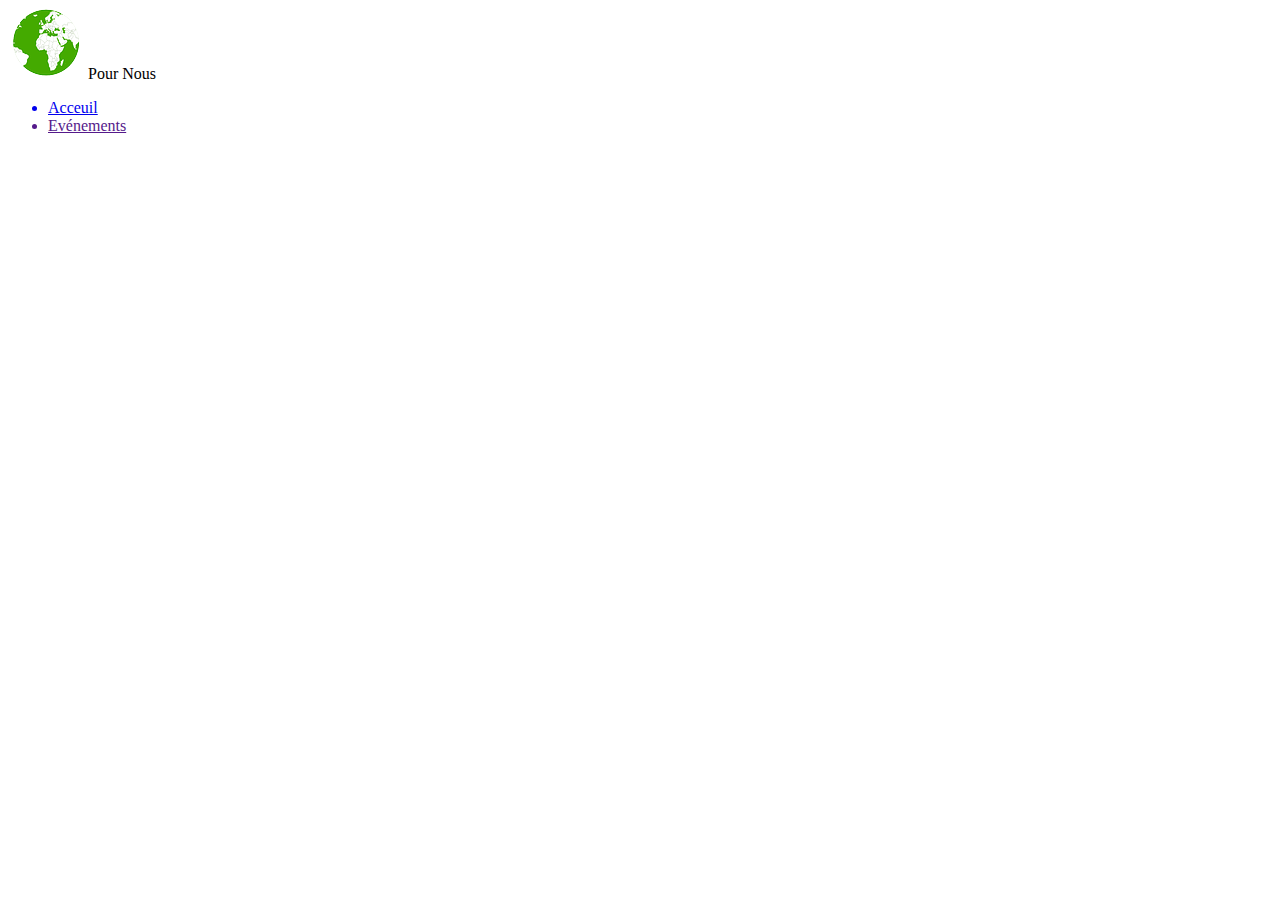
==== index.html @ 83f5d82a "Add a header prototype, logo and icon" ====
<!DOCTYPE html>
<html lang="fr">

<head>
    <meta charset="UTF-8">
    <meta http-equiv="X-UA-Compatible" content="IE=edge">
    <meta name="description" content="Pour nous, Site d'association de lutte pour la préservation d'un écosystème viable pour toute espèces vivantes">
    <link rel="stylesheet" href="index.css">
    <link rel="icon" href="img/environment.svg">
    <title>Pour nous</title>
</head>

<body>
    <header>
        <div id="head">
            <img src="img/logo.png" alt="Logo">
            <span>Pour Nous</span>
            <nav id="navbar">
                <ul>
                    <a href="index.html">
                        <li>Acceuil</li>
                    </a>
                    <a href="">
                        <li>Evénements</li>
                    </a>
                </ul>
            </nav>
        </div>
    </header>
</body>

</html>
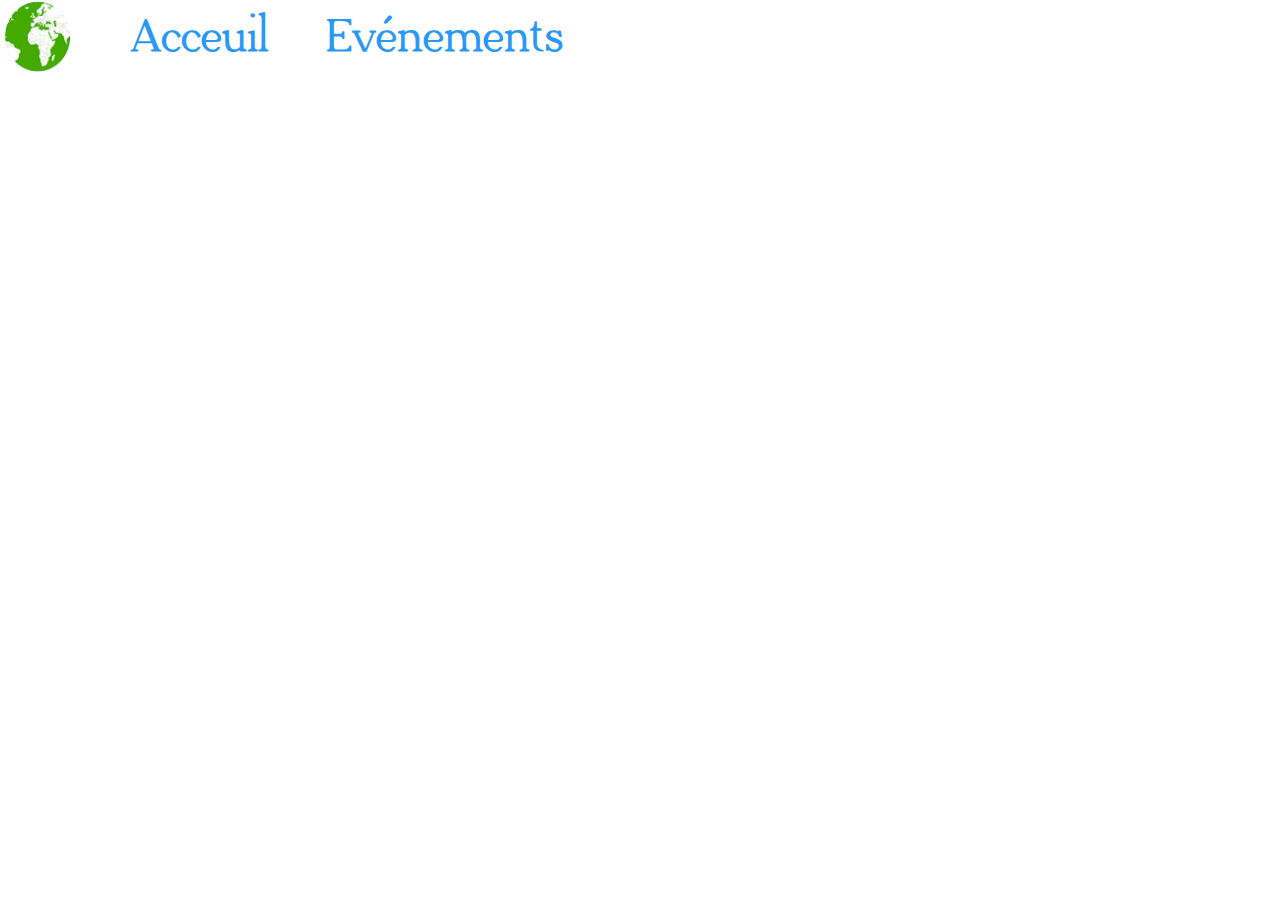
==== commit eefcce56: "add fonts, navbar and Header design" ====
--- a/index.html
+++ b/index.html
@@ -13,17 +13,10 @@
 <body>
     <header>
         <div id="head">
-            <img src="img/logo.png" alt="Logo">
-            <span>Pour Nous</span>
+            <img id="logo" src="img/logo.png" alt="Logo">
             <nav id="navbar">
-                <ul>
-                    <a href="index.html">
-                        <li>Acceuil</li>
-                    </a>
-                    <a href="">
-                        <li>Evénements</li>
-                    </a>
-                </ul>
+                <a href="index.html">Acceuil</a>
+                <a href="">Evénements</a>
             </nav>
         </div>
     </header>
--- a/index.css
+++ b/index.css
@@ -0,0 +1,33 @@
+@font-face {
+    font-family: "Adega_serif_bold";
+    src: local(Adega_serif), url(fonts/adega_serif/ADega\ Serif\ Bold.otf);
+}
+
+body {
+    margin: 0;
+}
+
+#head {
+    font-family: Adega_serif_bold;
+    font-size: 3em;
+    width: 100vw;
+    display: flex;
+    align-items: center;
+    color: #2a98f7;
+}
+
+#logo {
+    width: 75px;
+    height: 75px;
+}
+
+#navbar {
+    display: flex;
+    list-style: none;
+}
+
+#navbar a {
+    color: #2a98f7;
+    text-decoration: none;
+    margin-left: 15%;
+}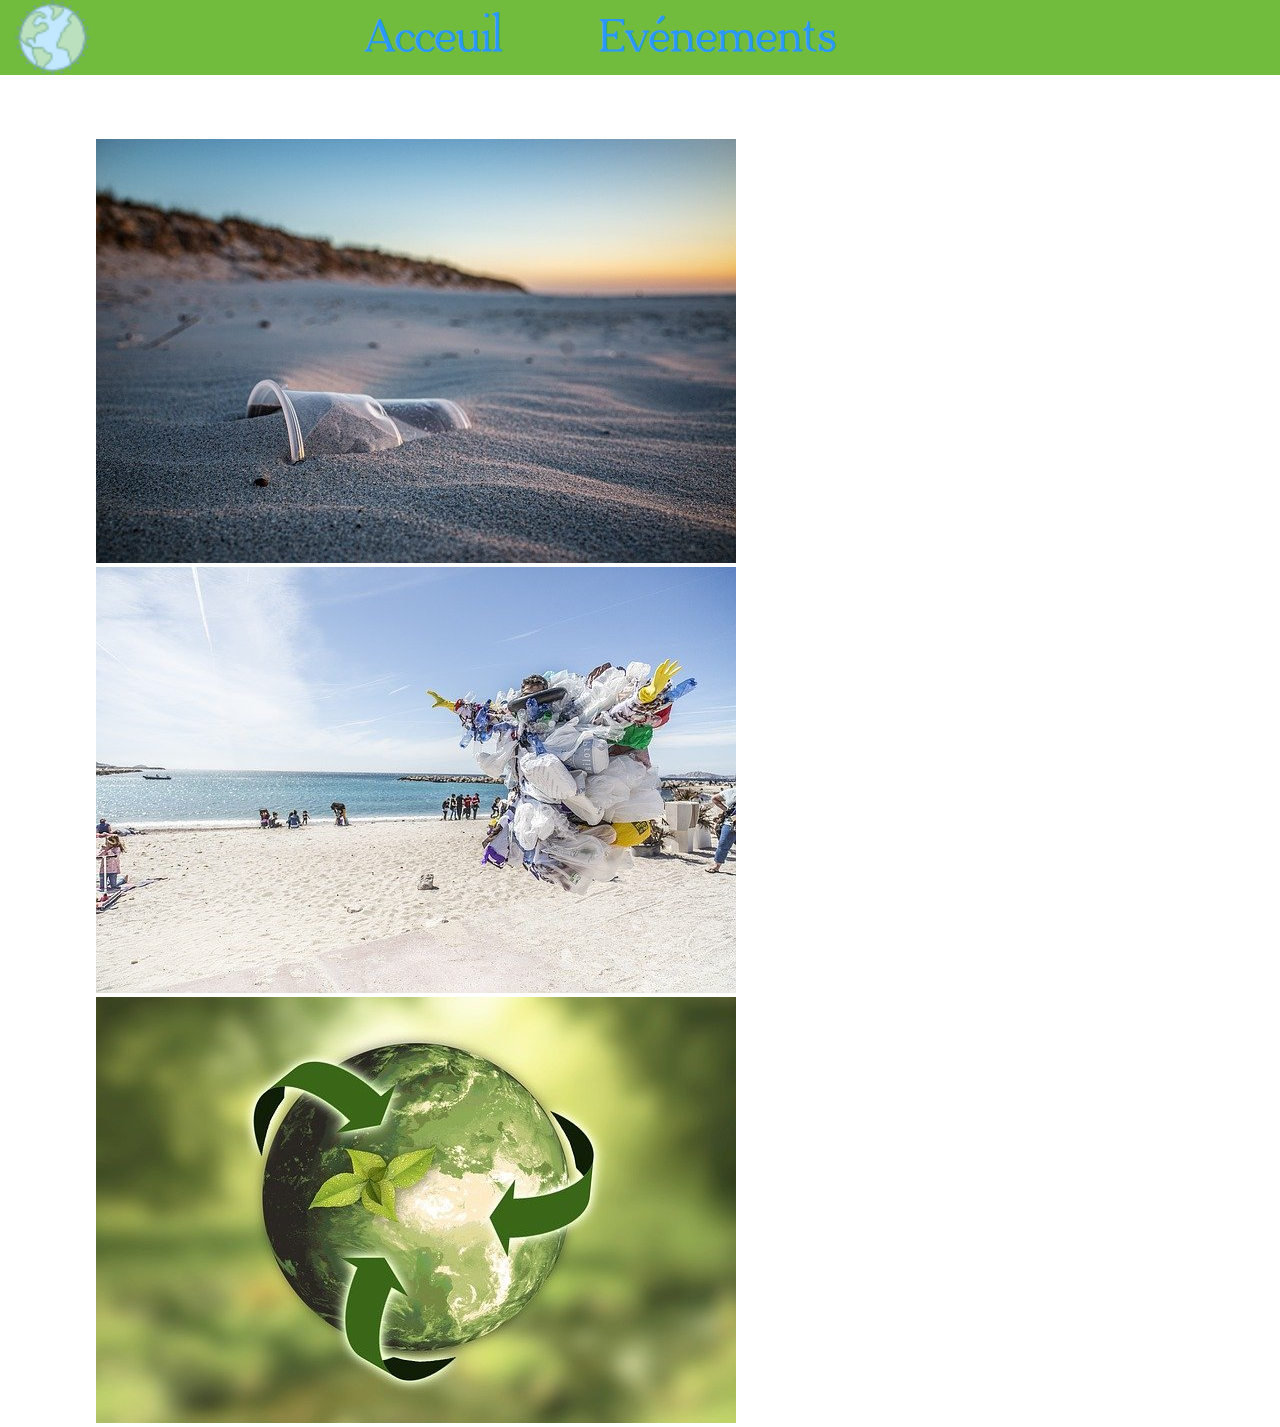
==== commit 7baa24c7: "Add Bootstrap CDN and the carousel" ====
--- a/index.html
+++ b/index.html
@@ -5,6 +5,7 @@
     <meta charset="UTF-8">
     <meta http-equiv="X-UA-Compatible" content="IE=edge">
     <meta name="description" content="Pour nous, Site d'association de lutte pour la préservation d'un écosystème viable pour toute espèces vivantes">
+    <link href="https://cdn.jsdelivr.net/npm/bootstrap@5.0.0-beta2/dist/css/bootstrap.min.css" rel="stylesheet" integrity="sha384-BmbxuPwQa2lc/FVzBcNJ7UAyJxM6wuqIj61tLrc4wSX0szH/Ev+nYRRuWlolflfl" crossorigin="anonymous">
     <link rel="stylesheet" href="index.css">
     <link rel="icon" href="img/environment.svg">
     <title>Pour nous</title>
@@ -13,13 +14,32 @@
 <body>
     <header>
         <div id="head">
-            <img id="logo" src="img/logo.png" alt="Logo">
+            <img id="logo" src="img/icons8-planète-terre-40.png" alt="Logo">
             <nav id="navbar">
                 <a href="index.html">Acceuil</a>
                 <a href="">Evénements</a>
             </nav>
         </div>
     </header>
+    <main>
+        <div id="carouselSlides" class="carousel slide" data-ride="carousel">
+            <div class="carousel-inner">
+                <div class="carousel-item active">
+                    <img class="d-block w-100" src="img/beach.jpg" alt="First slide">
+                </div>
+                <div class="carousel-item">
+                    <img class="d-block w-100" src="img/trash-man.jpg" alt="Second slide">
+                </div>
+                <div class="carousel-item">
+                    <img class="d-block w-100" src="img/nature-recycle.jpg" alt="Third slide">
+                </div>
+            </div>
+        </div>
+    </main>
+
+    <script src="https://code.jquery.com/jquery-3.2.1.slim.min.js" integrity="sha384-KJ3o2DKtIkvYIK3UENzmM7KCkRr/rE9/Qpg6aAZGJwFDMVNA/GpGFF93hXpG5KkN" crossorigin="anonymous"></script>
+    <script src="https://cdnjs.cloudflare.com/ajax/libs/popper.js/1.12.9/umd/popper.min.js" integrity="sha384-ApNbgh9B+Y1QKtv3Rn7W3mgPxhU9K/ScQsAP7hUibX39j7fakFPskvXusvfa0b4Q" crossorigin="anonymous"></script>
+    <script src="https://maxcdn.bootstrapcdn.com/bootstrap/4.0.0/js/bootstrap.min.js" integrity="sha384-JZR6Spejh4U02d8jOt6vLEHfe/JQGiRRSQQxSfFWpi1MquVdAyjUar5+76PVCmYl" crossorigin="anonymous"></script>
 </body>
 
 </html>--- a/index.css
+++ b/index.css
@@ -14,20 +14,32 @@
     display: flex;
     align-items: center;
     color: #2a98f7;
+    background: #71bb3d;
 }
 
 #logo {
+    margin-left: 15px;
     width: 75px;
     height: 75px;
 }
 
 #navbar {
     display: flex;
-    list-style: none;
+    margin-left: auto;
+    margin-right: auto;
+    width: 50%;
 }
 
 #navbar a {
     color: #2a98f7;
     text-decoration: none;
-    margin-left: 15%;
+    padding-right: 15%;
+}
+
+#carouselSlides {
+    margin-top: 5%;
+    margin-left: auto;
+    margin-right: auto;
+    width: 85%;
+    height: ;
 }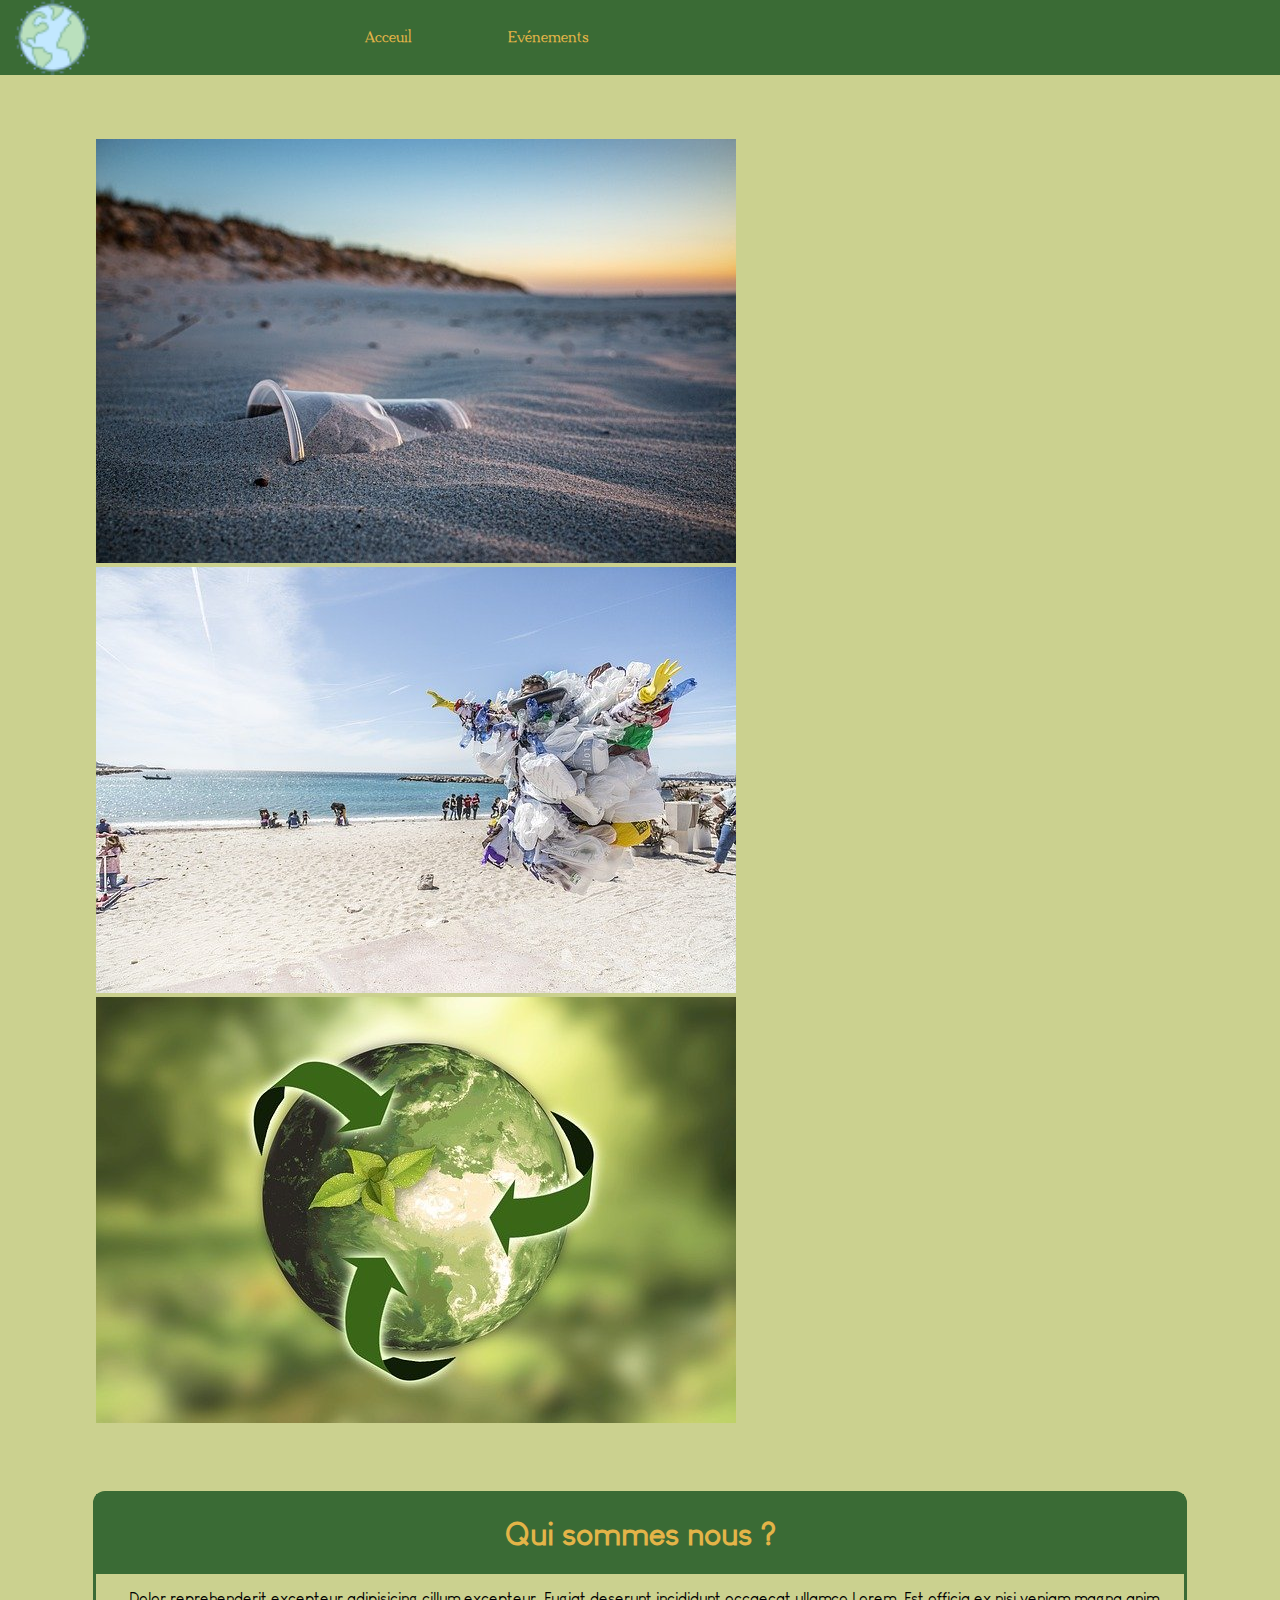
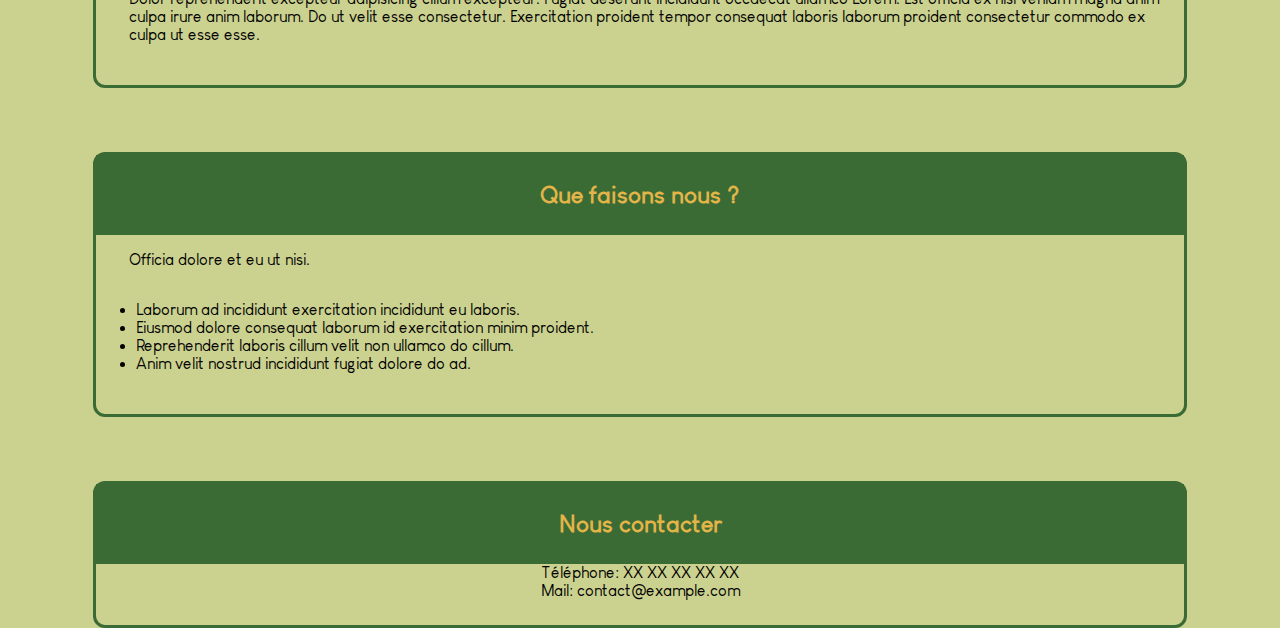
==== commit 3f7d749c: "Add 3 article about the association and change the color theme" ====
--- a/index.html
+++ b/index.html
@@ -35,6 +35,38 @@
                 </div>
             </div>
         </div>
+
+        <article class="article_style">
+            <div class="sup_div">
+                <h1>Qui sommes nous ?</h1>
+            </div>
+            <p>Dolor reprehenderit excepteur adipisicing cillum excepteur. Fugiat deserunt incididunt occaecat ullamco Lorem. Est officia ex nisi veniam magna anim culpa irure anim laborum. Do ut velit esse consectetur. Exercitation proident tempor consequat
+                laboris laborum proident consectetur commodo ex culpa ut esse esse.</p>
+        </article>
+
+        <article class="article_style">
+            <div class="sup_div">
+                <h2>Que faisons nous ?</h2>
+            </div>
+            <p>Officia dolore et eu ut nisi.</p>
+            <ul id="actions">
+                <li>Laborum ad incididunt exercitation incididunt eu laboris.</li>
+                <li>Eiusmod dolore consequat laborum id exercitation minim proident.</li>
+                <li>Reprehenderit laboris cillum velit non ullamco do cillum.</li>
+                <li>Anim velit nostrud incididunt fugiat dolore do ad.</li>
+            </ul>
+        </article>
+
+        <article class="article_style">
+            <div class="sup_div">
+                <h2>Nous contacter</h2>
+            </div>
+            <div id="contact_list">
+                <a href="tel:+00000000">Téléphone: XX XX XX XX XX</a>
+                <a href="mailto:contact@example.com">Mail: contact@example.com</a>
+            </div>
+        </article>
+
     </main>
 
     <script src="https://code.jquery.com/jquery-3.2.1.slim.min.js" integrity="sha384-KJ3o2DKtIkvYIK3UENzmM7KCkRr/rE9/Qpg6aAZGJwFDMVNA/GpGFF93hXpG5KkN" crossorigin="anonymous"></script>
--- a/index.css
+++ b/index.css
@@ -3,18 +3,22 @@
     src: local(Adega_serif), url(fonts/adega_serif/ADega\ Serif\ Bold.otf);
 }
 
+@font-face {
+    font-family: "Louis_george_light";
+    src: local(Louis_george_café), url(fonts/Louis_george/Louis_George_Cafe.ttf);
+}
+
 body {
+    background: #cbd18f;
     margin: 0;
 }
 
 #head {
     font-family: Adega_serif_bold;
-    font-size: 3em;
     width: 100vw;
     display: flex;
     align-items: center;
-    color: #2a98f7;
-    background: #71bb3d;
+    background: #3a6b35;
 }
 
 #logo {
@@ -31,7 +35,7 @@
 }
 
 #navbar a {
-    color: #2a98f7;
+    color: #e3b448;
     text-decoration: none;
     padding-right: 15%;
 }
@@ -41,5 +45,49 @@
     margin-left: auto;
     margin-right: auto;
     width: 85%;
-    height: ;
+}
+
+.article_style {
+    font-family: Louis_george_light;
+    margin-top: 5%;
+    border: 3px solid #3a6b35;
+    border-radius: 12px;
+    margin-left: auto;
+    margin-right: auto;
+    width: 85%;
+    display: flex;
+    flex-direction: column;
+    text-align: start;
+    padding-bottom: 25px;
+}
+
+.sup_div {
+    height: 80px;
+    width: 100%;
+    background: #3a6b35;
+    color: #e3b448;
+    display: flex;
+    justify-content: center;
+    align-items: center;
+}
+
+#contact_list {
+    display: flex;
+    flex-direction: column;
+}
+
+#contact_list a {
+    text-decoration: none;
+    color: black;
+    text-align: center;
+}
+
+h1,
+h2 {
+    font-weight: 700;
+}
+
+p {
+    padding-left: 3%;
+    font-family: Louis_george_light;
 }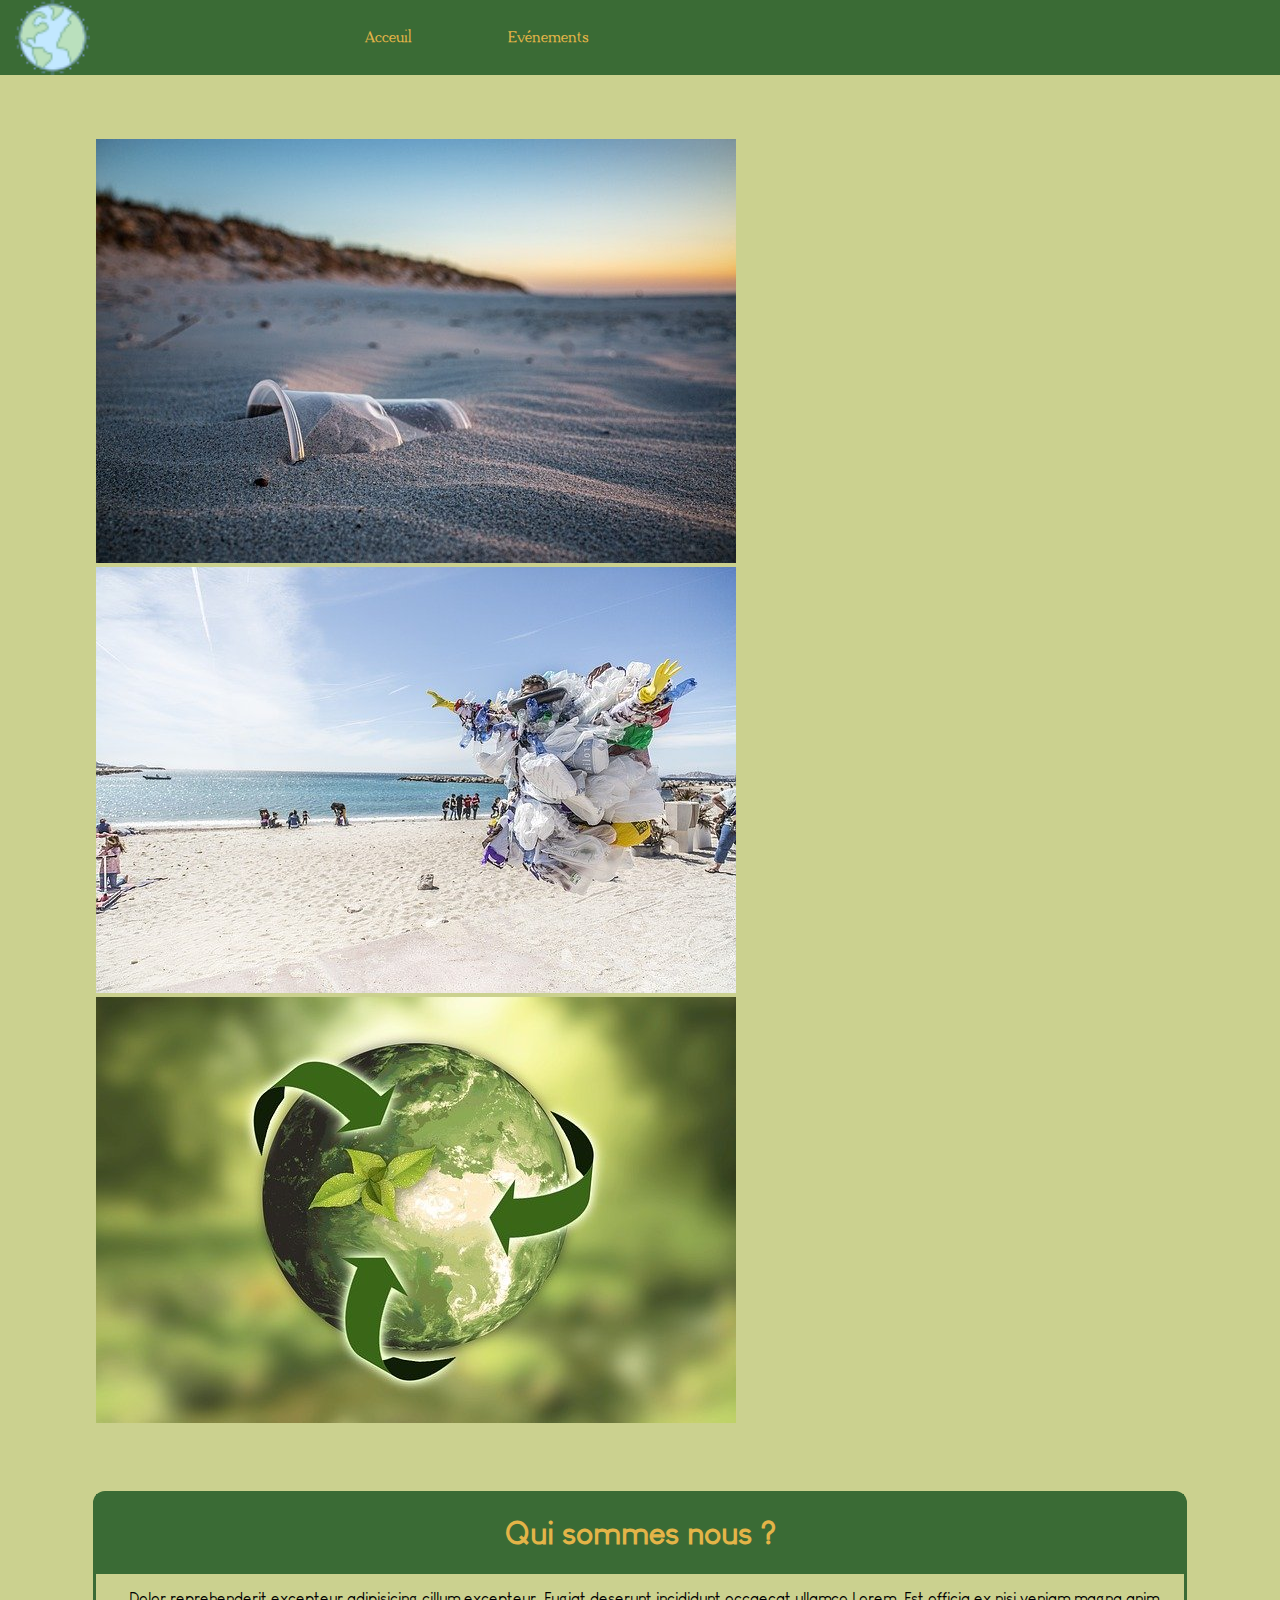
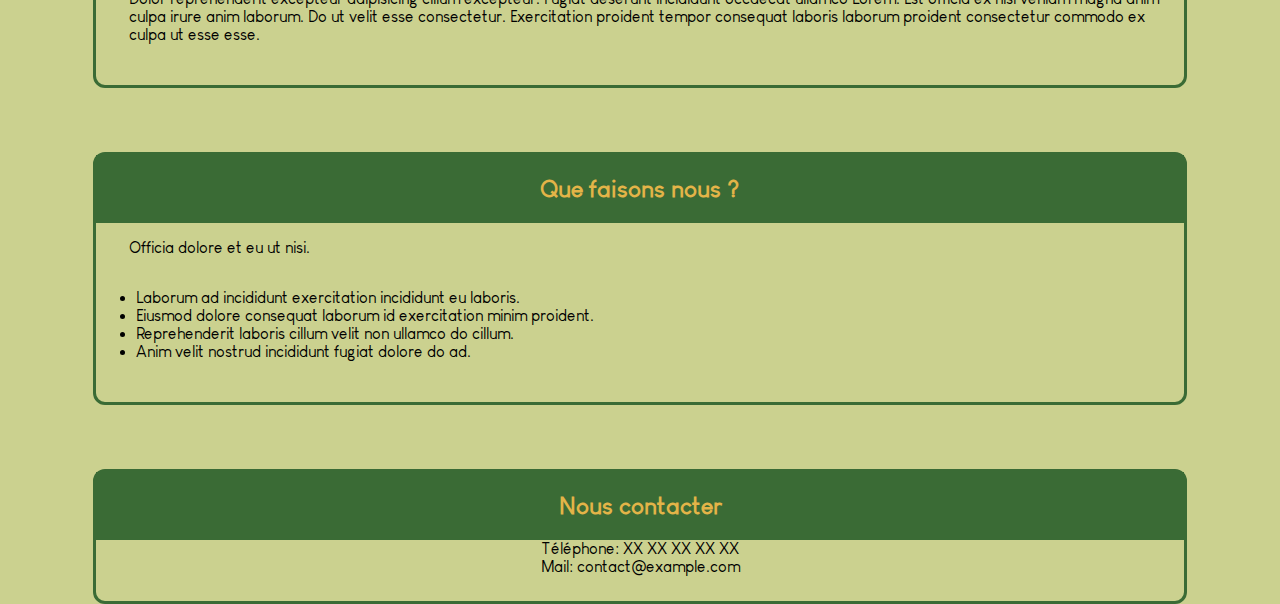
==== commit a1e1634d: "Add bootstrap CDN, carousel and event details in event.html" ====
--- a/index.html
+++ b/index.html
@@ -8,7 +8,7 @@
     <link href="https://cdn.jsdelivr.net/npm/bootstrap@5.0.0-beta2/dist/css/bootstrap.min.css" rel="stylesheet" integrity="sha384-BmbxuPwQa2lc/FVzBcNJ7UAyJxM6wuqIj61tLrc4wSX0szH/Ev+nYRRuWlolflfl" crossorigin="anonymous">
     <link rel="stylesheet" href="index.css">
     <link rel="icon" href="img/environment.svg">
-    <title>Pour nous</title>
+    <title>Accueil Pour nous</title>
 </head>
 
 <body>
@@ -17,7 +17,7 @@
             <img id="logo" src="img/icons8-planète-terre-40.png" alt="Logo">
             <nav id="navbar">
                 <a href="index.html">Acceuil</a>
-                <a href="">Evénements</a>
+                <a href="event.html">Evénements</a>
             </nav>
         </div>
     </header>
--- a/index.css
+++ b/index.css
@@ -40,6 +40,10 @@
     padding-right: 15%;
 }
 
+#navbar a:hover {
+    text-decoration: underline;
+}
+
 #carouselSlides {
     margin-top: 5%;
     margin-left: auto;
@@ -62,11 +66,12 @@
 }
 
 .sup_div {
-    height: 80px;
+    height: auto;
     width: 100%;
     background: #3a6b35;
     color: #e3b448;
     display: flex;
+    flex-direction: column;
     justify-content: center;
     align-items: center;
 }
@@ -82,6 +87,10 @@
     text-align: center;
 }
 
+#contact_list a:hover {
+    text-decoration: underline;
+}
+
 h1,
 h2 {
     font-weight: 700;
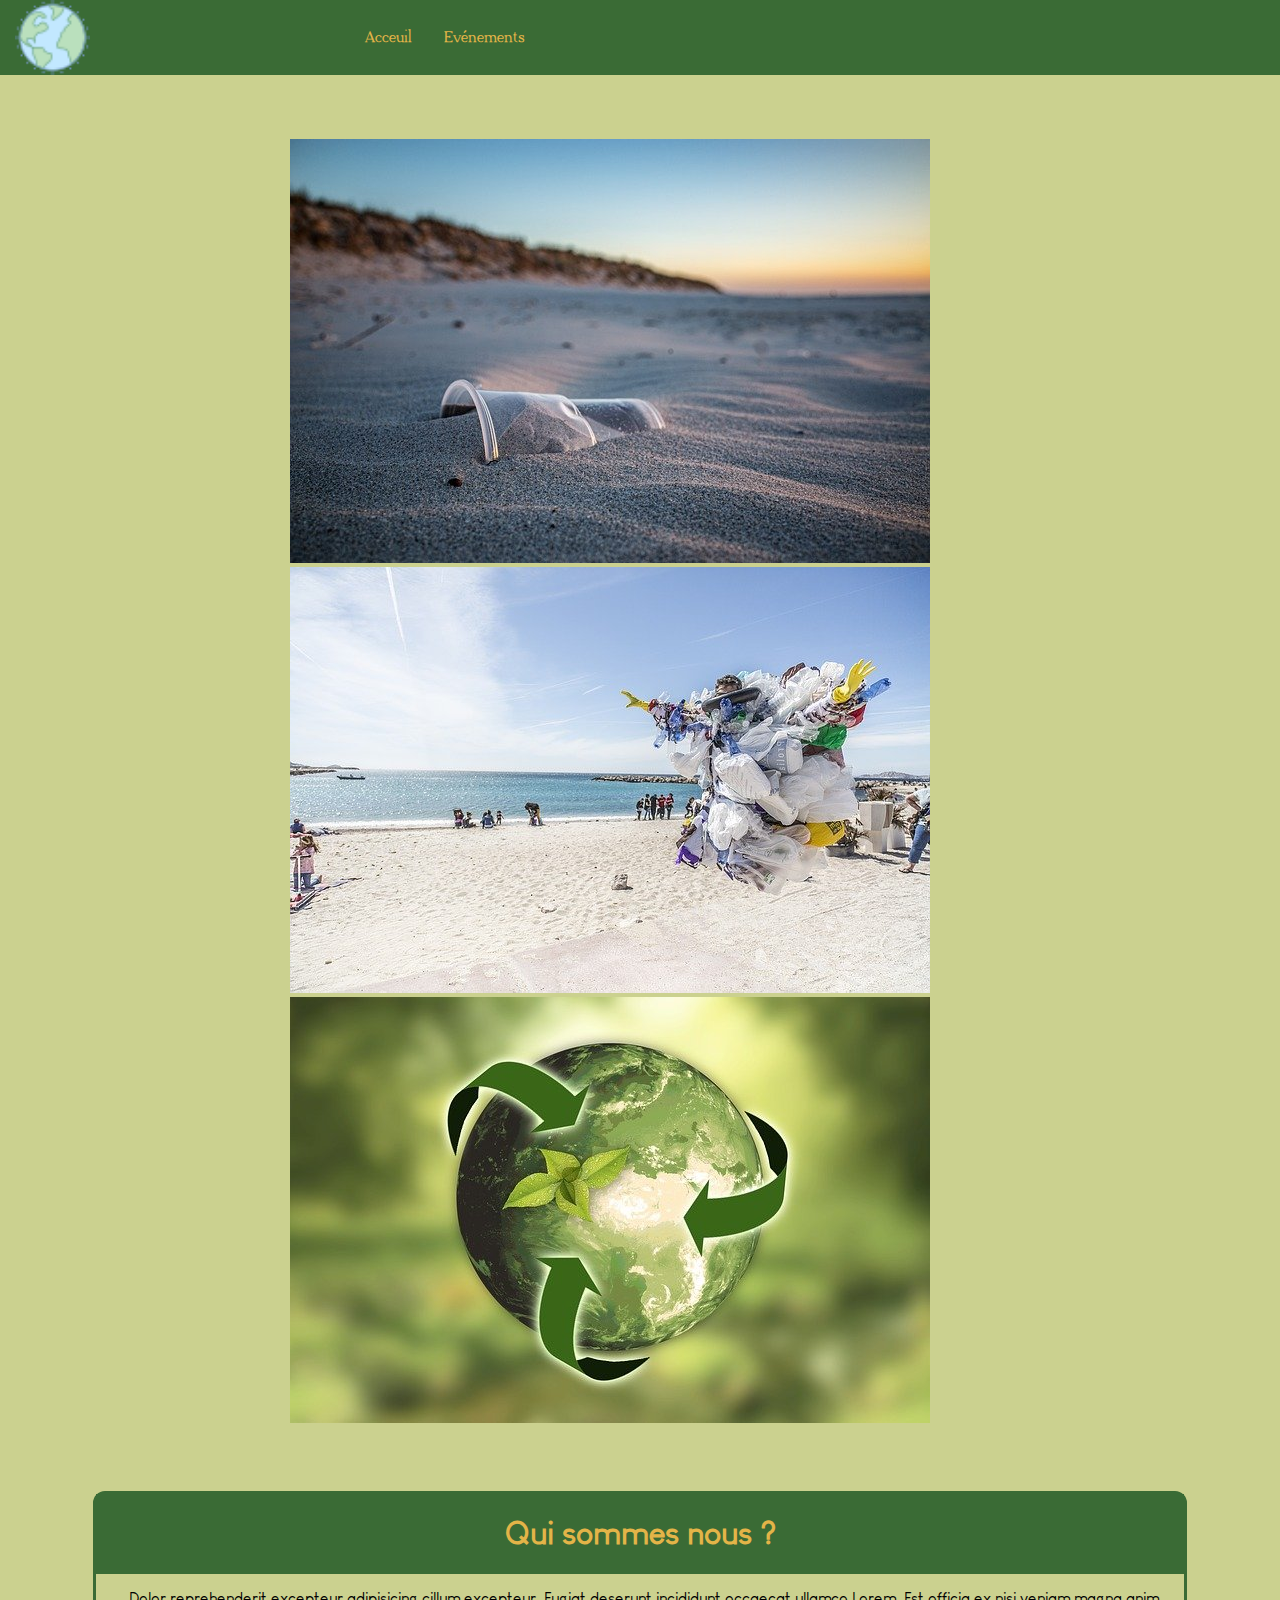
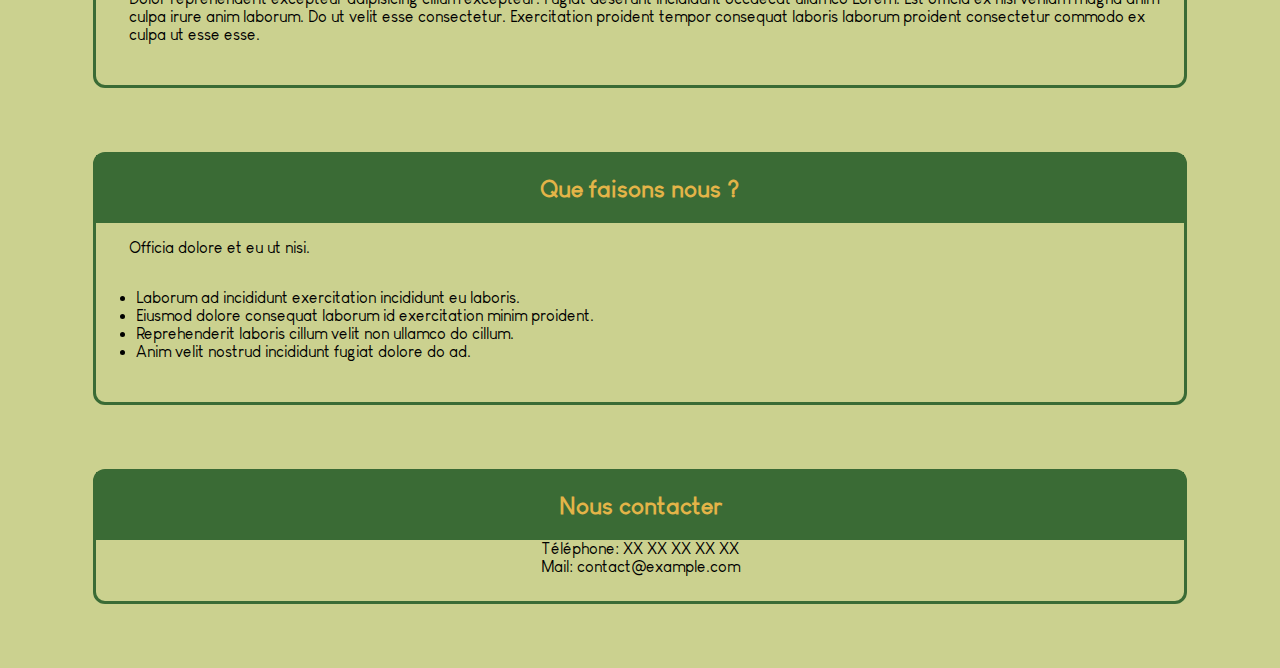
==== commit 736af7f8: "add the meta viewport on *.html" ====
--- a/index.html
+++ b/index.html
@@ -4,6 +4,7 @@
 <head>
     <meta charset="UTF-8">
     <meta http-equiv="X-UA-Compatible" content="IE=edge">
+    <meta name="viewport" content="width=device-width, initial-scale=1.0">
     <meta name="description" content="Pour nous, Site d'association de lutte pour la préservation d'un écosystème viable pour toute espèces vivantes">
     <link href="https://cdn.jsdelivr.net/npm/bootstrap@5.0.0-beta2/dist/css/bootstrap.min.css" rel="stylesheet" integrity="sha384-BmbxuPwQa2lc/FVzBcNJ7UAyJxM6wuqIj61tLrc4wSX0szH/Ev+nYRRuWlolflfl" crossorigin="anonymous">
     <link rel="stylesheet" href="index.css">
--- a/index.css
+++ b/index.css
@@ -4,7 +4,7 @@
 }
 
 @font-face {
-    font-family: "Louis_george_light";
+    font-family: "Louis_george";
     src: local(Louis_george_café), url(fonts/Louis_george/Louis_George_Cafe.ttf);
 }
 
@@ -15,7 +15,6 @@
 
 #head {
     font-family: Adega_serif_bold;
-    width: 100vw;
     display: flex;
     align-items: center;
     background: #3a6b35;
@@ -37,7 +36,11 @@
 #navbar a {
     color: #e3b448;
     text-decoration: none;
-    padding-right: 15%;
+    padding-right: 5%;
+}
+
+#navbar a:hover {
+    text-decoration: underline;
 }
 
 #navbar a:hover {
@@ -52,17 +55,18 @@
 }
 
 .article_style {
-    font-family: Louis_george_light;
+    font-family: Louis_george;
     margin-top: 5%;
+    margin-bottom: 5%;
+    margin-left: auto;
+    margin-right: auto;
+    padding-bottom: 25px;
+    width: 85%;
     border: 3px solid #3a6b35;
     border-radius: 12px;
-    margin-left: auto;
-    margin-right: auto;
-    width: 85%;
     display: flex;
     flex-direction: column;
     text-align: start;
-    padding-bottom: 25px;
 }
 
 .sup_div {
@@ -91,6 +95,12 @@
     text-decoration: underline;
 }
 
+@media screen and (min-width: 768px) {
+    #carouselSlides {
+        width: 700px;
+    }
+}
+
 h1,
 h2 {
     font-weight: 700;
@@ -98,5 +108,5 @@
 
 p {
     padding-left: 3%;
-    font-family: Louis_george_light;
-}+    font-family: Louis_george;
+}
